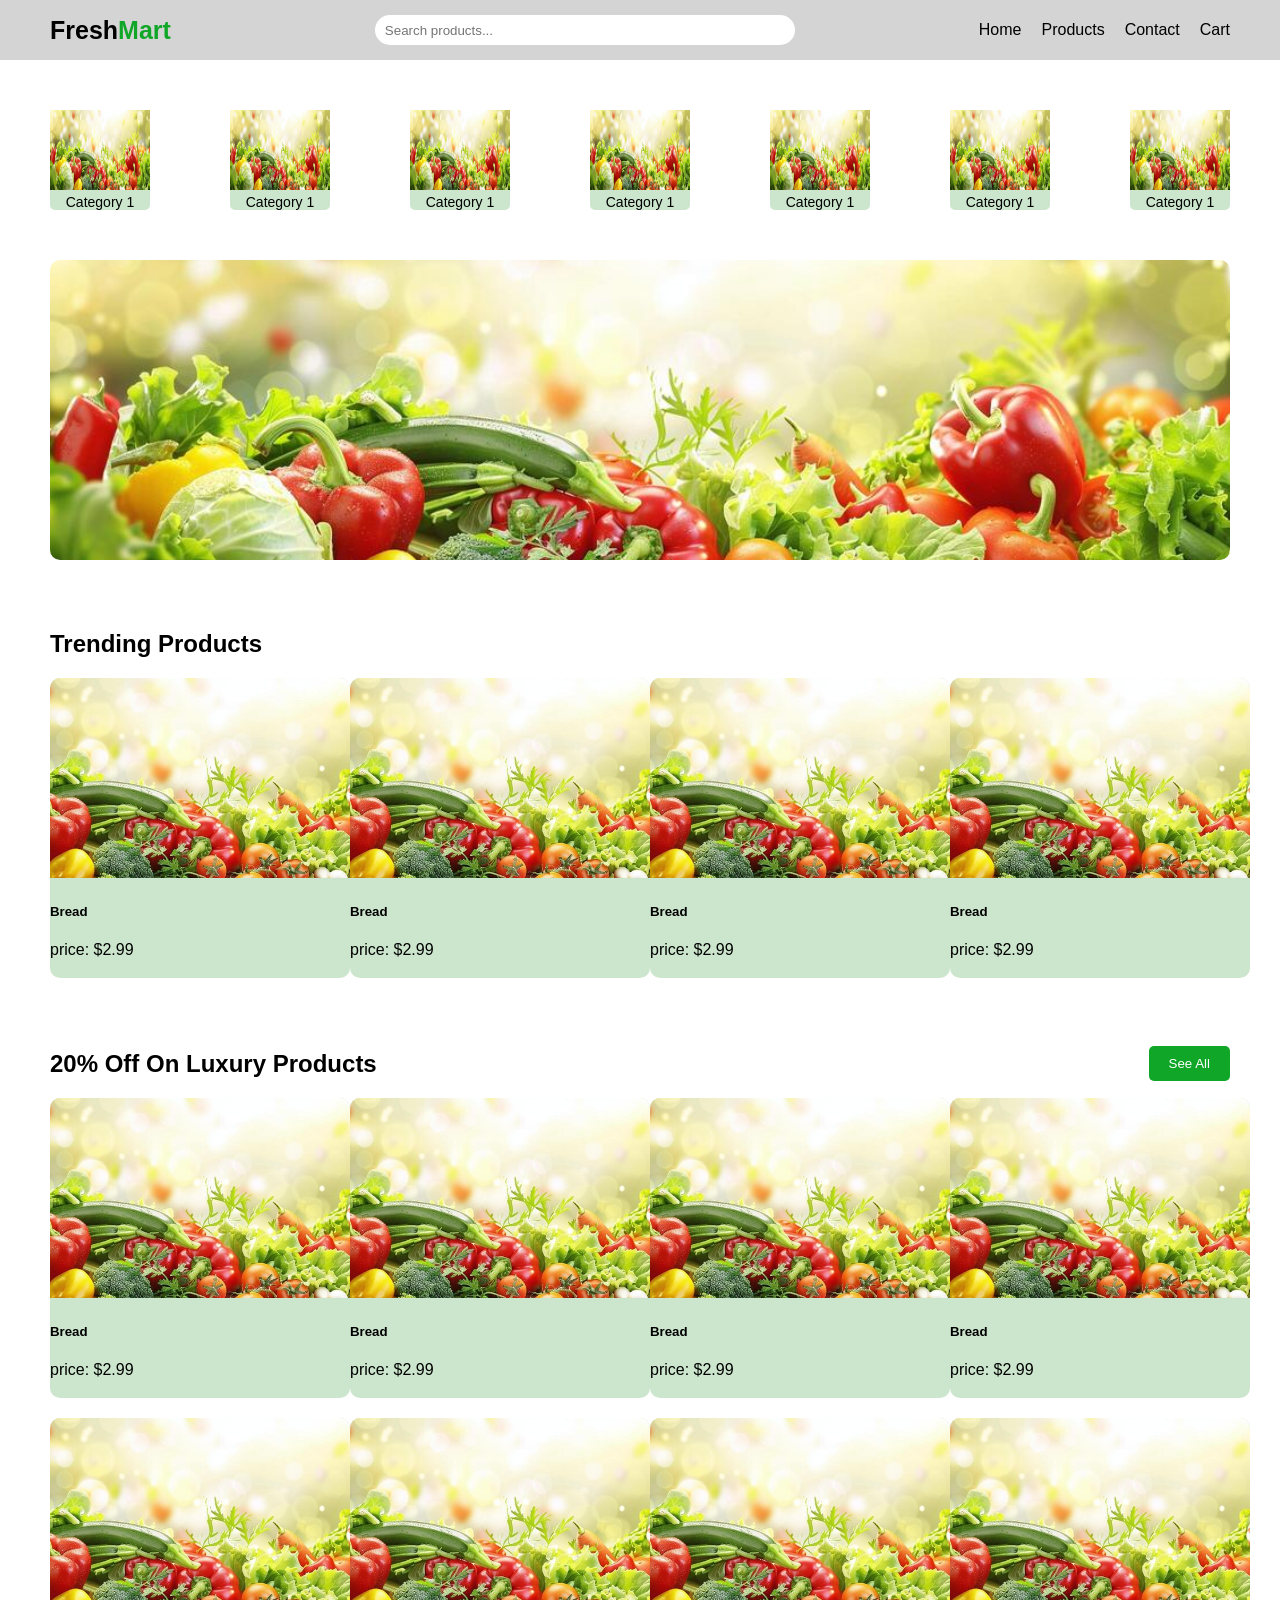
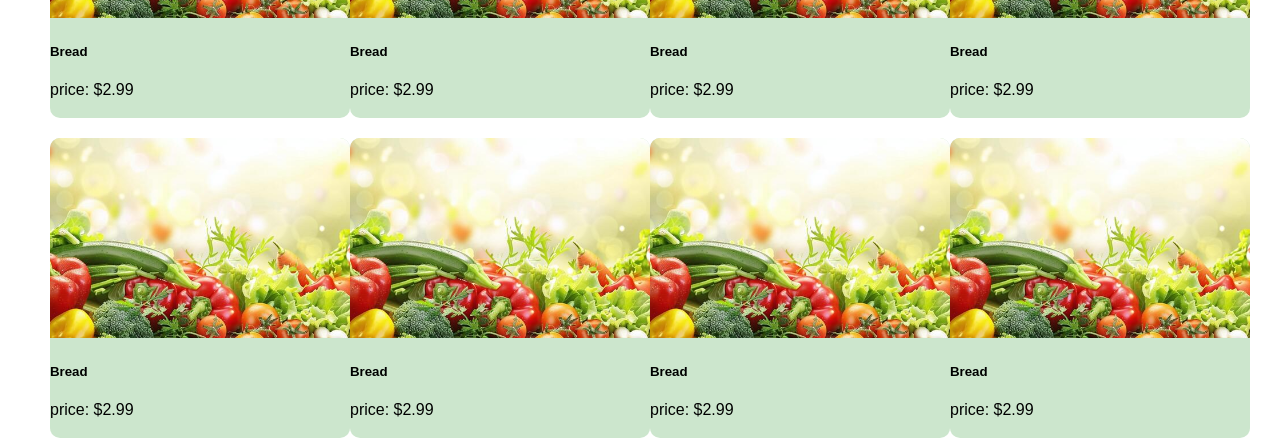
==== eComm/index.html @ 253d24d6 "first commit" ====
<!DOCTYPE html>
<html lang="en">
<head>
    <meta charset="UTF-8">
    <meta name="viewport" content="width=device-width, initial-scale=1.0">
    <title>Document</title>
    <link rel="stylesheet" href="style.css">
</head>
<body>
    <div class="main">
        <nav>
            <div class="logo">Fresh<span>Mart</span></div>
            <div class="search-box">
                <input type="text" placeholder="Search products...">
            </div>
            <div class="nav-item">
                <li>Home</li>
                <li>Products</li>
                <li>Contact</li>
                <li>Cart</li>
            </div>
        </nav>
        <section class="category">
            <div class="category-item">
                <img class="category-image" src="images/banner.jpg" alt="Category 1">
                <p class="category-name">Category 1</p>
            </div>
            <div class="category-item">
                <img class="category-image" src="images/banner.jpg" alt="Category 1">
                <p class="category-name">Category 1</p>
            </div>
            <div class="category-item">
                <img class="category-image" src="images/banner.jpg" alt="Category 1">
                <p class="category-name">Category 1</p>
            </div>
            <div class="category-item">
                <img class="category-image" src="images/banner.jpg" alt="Category 1">
                <p class="category-name">Category 1</p>
            </div>
            <div class="category-item">
                <img class="category-image" src="images/banner.jpg" alt="Category 1">
                <p class="category-name">Category 1</p>
            </div>
            <div class="category-item">
                <img class="category-image" src="images/banner.jpg" alt="Category 1">
                <p class="category-name">Category 1</p>
            </div>
            <div class="category-item">
                <img class="category-image" src="images/banner.jpg" alt="Category 1">
                <p class="category-name">Category 1</p>
            </div>
        </section>
        <div class="banner">
            <img src="images/banner.jpg" alt="Banner Image">
        </div>
        <div class="trending-products">
            <h2>Trending Products</h2>
            <div class="trending-product-items">
                <div class="card">
                    <img src="images/banner.jpg" alt="Product 1">
                    <h5>Bread</h5>
                    <p>price: $2.99</p>
                </div>
                <div class="card">
                    <img src="images/banner.jpg" alt="Product 1">
                    <h5>Bread</h5>
                    <p>price: $2.99</p>
                </div>
                <div class="card">
                    <img src="images/banner.jpg" alt="Product 1">
                    <h5>Bread</h5>
                    <p>price: $2.99</p>
                </div>
                <div class="card">
                    <img src="images/banner.jpg" alt="Product 1">
                    <h5>Bread</h5>
                    <p>price: $2.99</p>
                </div>
            </div>
        </div>
        <div class="trending-products">
            <div style="display: flex; justify-content: space-between; align-items: center;">
                <h2>20% Off On Luxury Products</h2>
                <button style="background-color: #10a729; color: #ffffff; border: none; padding: 10px 20px; border-radius: 5px; cursor: pointer;">See All</button>
            </div>
            <div class="trending-product-items">
                <div class="card">
                    <img src="images/banner.jpg" alt="Product 1">
                    <h5>Bread</h5>
                    <p>price: $2.99</p>
                </div>
                <div class="card">
                    <img src="images/banner.jpg" alt="Product 1">
                    <h5>Bread</h5>
                    <p>price: $2.99</p>
                </div>
                <div class="card">
                    <img src="images/banner.jpg" alt="Product 1">
                    <h5>Bread</h5>
                    <p>price: $2.99</p>
                </div>
                <div class="card">
                    <img src="images/banner.jpg" alt="Product 1">
                    <h5>Bread</h5>
                    <p>price: $2.99</p>
                </div>
                <div class="card">
                    <img src="images/banner.jpg" alt="Product 1">
                    <h5>Bread</h5>
                    <p>price: $2.99</p>
                </div>
                <div class="card">
                    <img src="images/banner.jpg" alt="Product 1">
                    <h5>Bread</h5>
                    <p>price: $2.99</p>
                </div>
                <div class="card">
                    <img src="images/banner.jpg" alt="Product 1">
                    <h5>Bread</h5>
                    <p>price: $2.99</p>
                </div>
                <div class="card">
                    <img src="images/banner.jpg" alt="Product 1">
                    <h5>Bread</h5>
                    <p>price: $2.99</p>
                </div>
                <div class="card">
                    <img src="images/banner.jpg" alt="Product 1">
                    <h5>Bread</h5>
                    <p>price: $2.99</p>
                </div>
                <div class="card">
                    <img src="images/banner.jpg" alt="Product 1">
                    <h5>Bread</h5>
                    <p>price: $2.99</p>
                </div>
                <div class="card">
                    <img src="images/banner.jpg" alt="Product 1">
                    <h5>Bread</h5>
                    <p>price: $2.99</p>
                </div>
                <div class="card">
                    <img src="images/banner.jpg" alt="Product 1">
                    <h5>Bread</h5>
                    <p>price: $2.99</p>
                </div>
            </div>
        </div>
    </div>
</body>
</html>
---- eComm/style.css ----
body{
    margin: 0;
    padding: 0;
    font-family: 'Poppins', sans-serif;
}

.main{
    height: 100vh;
    width: 100vw;
    background-color: #ffffff;
}

nav{
    height: 60px;
    width: 100vw;
    background-color: #d5d4d4;
    display: flex;
    justify-content: space-between;
    align-items: center;
    box-sizing: border-box;
    padding: 0 50px;
}

.nav-item{
    display: flex;
    justify-content: space-between;
    align-items: center;
    list-style: none;
    gap: 20px;   
}

.nav-item li:hover{
    color: #10a729;
    cursor: pointer;
}

.logo{
    font-size: 25px;
    font-weight: bold;
}

.logo span{
    color: #10a729;
}

.search-box{
    height: 30px;
    width: 400px;
}

.search-box input{
    width: 100%;
    height: 100%;
    border: none;
    padding: 0 10px;
    border-radius: 15px;
}

.banner{
    height: 400px;
    width: 100vw;
    box-sizing: border-box;
    padding: 50px 50px;
}

.banner img{
    height: 100%;
    width: 100%;
    object-fit: cover;
    border-radius: 10px;
}

.trending-products{
    height: 400px;
    width: 100vw;
    padding: 0 50px;
    box-sizing: border-box;
}

.trending-product-items{
    display: grid;
    grid-template-columns: repeat(4, 1fr);
    row-gap: 20px;
}

.card{
    height: 300px;
    width: 300px;
    background-color: #cce6cd;
    border-radius: 10px;
}

.card img{
    height: 200px;
    width: 100%;
    object-fit: cover;
    border-top-left-radius: 10px;
    border-top-right-radius: 10px;
}

.category{
    height: 100px;
    width: 100vw;
    box-sizing: border-box;
    padding: 0 50px;
    margin-top: 50px;
    display: flex;
    justify-content: space-between;
}

.category-item{
    height:100px;
    width:100px;
    align-items: center;
    background-color: #cce6cd;
    box-sizing: border-box;
    border-radius: 5px;
}

.category-item:hover{
    cursor: pointer;
    height: 110px;
    width: 110px;
}

.category-image{
    width: 100%;
    height: 80%;
}

.category-name{
    text-align: center;
    font-size: 14px;
    margin: 0;
    padding: 0;
}
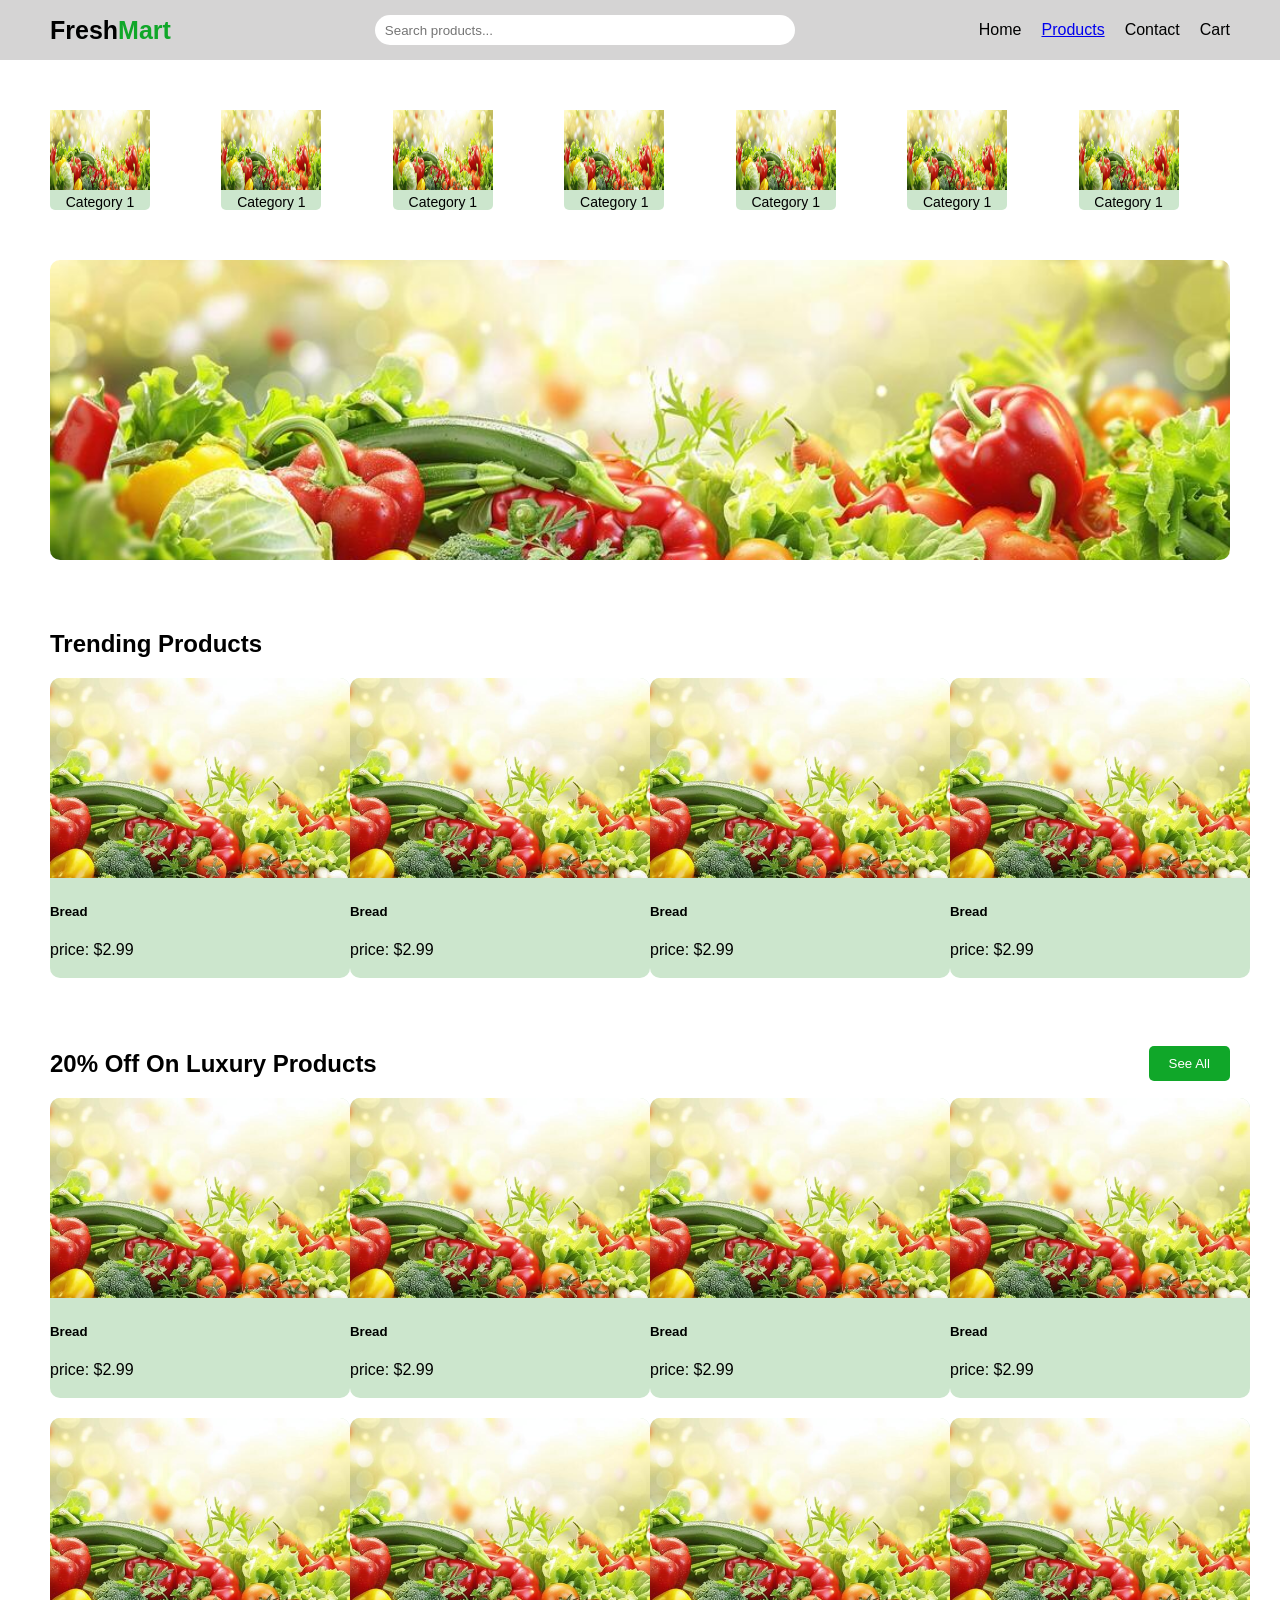
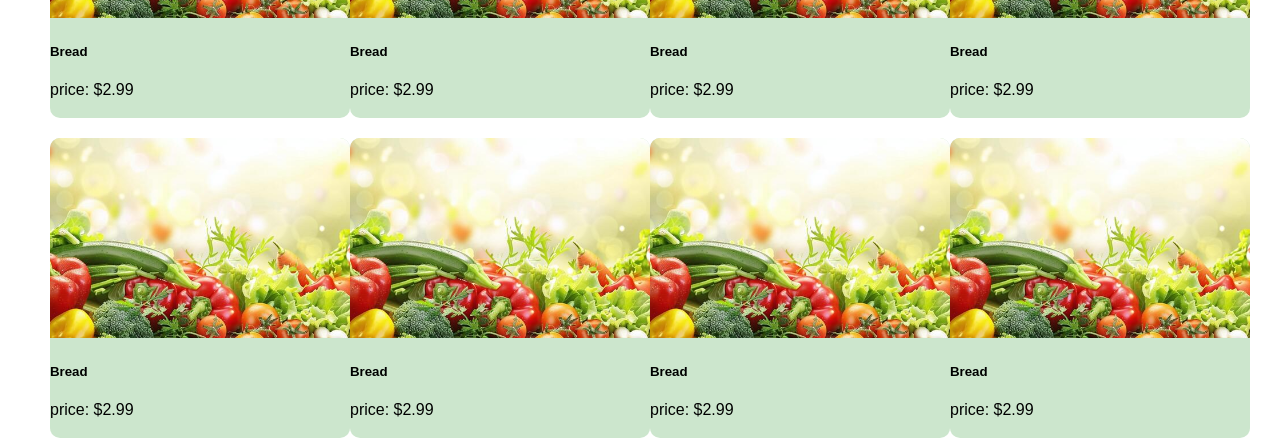
==== commit 660c9ebb: "media query section added" ====
--- a/eComm/index.html
+++ b/eComm/index.html
@@ -1,12 +1,12 @@
-<!DOCTYPE html>
+<!doctype html>
 <html lang="en">
-<head>
-    <meta charset="UTF-8">
-    <meta name="viewport" content="width=device-width, initial-scale=1.0">
+  <head>
+    <meta charset="UTF-8" />
+    <meta name="viewport" content="width=device-width, initial-scale=1.0" />
     <title>Document</title>
-    <link rel="stylesheet" href="style.css">
-</head>
-<body>
+    <link rel="stylesheet" href="style.css" />
+  </head>
+  <body>
     <div class="main">
         <nav>
             <div class="logo">Fresh<span>Mart</span></div>
@@ -15,7 +15,7 @@
             </div>
             <div class="nav-item">
                 <li>Home</li>
-                <li>Products</li>
+                <li><a href="product.html">Products</a></li>
                 <li>Contact</li>
                 <li>Cart</li>
             </div>
@@ -147,5 +147,27 @@
             </div>
         </div>
     </div>
-</body>
-</html>+
+    <!-- <div
+      style="
+        background-color: green;
+        z-index: 2;
+        position: relative;
+        height: 300px;
+        width: 300px;
+      "
+    ></div>
+
+    <div
+      style="
+        background-color: rgb(237, 56, 6);
+        position: absolute;
+        height: 300px;
+        width: 300px;
+        top: 50px;
+        left: 50px;
+        z-index: 1;
+      "
+    ></div> -->
+  </body>
+</html>
--- a/eComm/style.css
+++ b/eComm/style.css
@@ -4,10 +4,17 @@
     font-family: 'Poppins', sans-serif;
 }
 
+@media (min-width: 600px) and (max-width: 800px) {
+    body{
+        background-color: red;
+    }
+   
+}
+
 .main{
     height: 100vh;
     width: 100vw;
-    background-color: #ffffff;
+    
 }
 
 nav{
@@ -83,6 +90,18 @@
     row-gap: 20px;
 }
 
+@media (max-width: 800px) {
+    .trending-product-items{
+       grid-template-columns: repeat(2, 1fr);
+}
+}
+
+@media (max-width: 599px) {
+    .trending-product-items{
+    grid-template-columns: 1fr;
+}
+}
+
 .card{
     height: 300px;
     width: 300px;
@@ -104,8 +123,21 @@
     box-sizing: border-box;
     padding: 0 50px;
     margin-top: 50px;
-    display: flex;
-    justify-content: space-between;
+    display: grid;
+    grid-template-columns: repeat(7, 1fr);
+    gap: 20px;
+}
+
+@media (max-width: 800px) {
+    .category{
+       grid-template-columns: repeat(4, 1fr);
+}
+}+
+
+@media (max-width: 400px) {
+    .category{
+       grid-template-columns: repeat(4, 1fr);
+}
 }
 
 .category-item{
